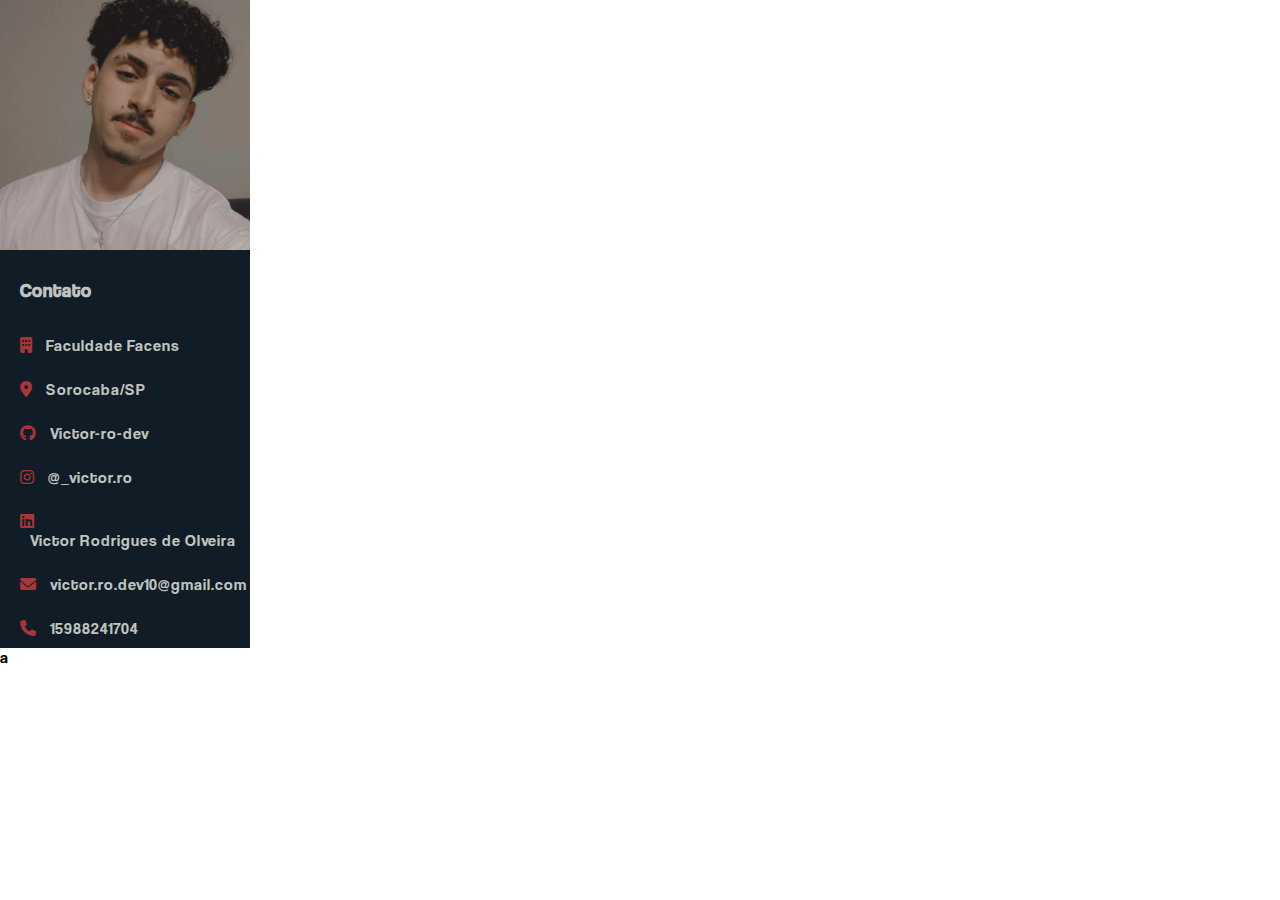
==== curriculo/index.html @ 8c6395da "Side bar base" ====
<!DOCTYPE html>
<html lang="pt-br">

<head>
    <meta charset="UTF-8">
    <meta name="viewport" content="width=device-width, initial-scale=1.0">
    <title>Currículo</title>
    <link rel="stylesheet" href="style.css">
    <link rel="stylesheet" href="https://cdnjs.cloudflare.com/ajax/libs/font-awesome/6.0.0-beta3/css/all.min.css">

</head>

<body>
    <div class="conatiner">
        <aside class="sidebar">
            <picture id="foto">
                <img src="imagens/victor.jpeg" alt="" width="250" height="250">
            </picture>
            <h3>Contato</h3>
            <ul>
                <li><a href="https://facens.br/" target="_blank">
                        <i class="fa-solid fa-building"></i></a>
                    <p>Faculdade Facens</p>
                </li>

                <li><a href="https://maps.app.goo.gl/vcmUJLCUnn7WWMGg9" target="_blank">
                        <i class="fa-solid fa-location-dot"></i></a>
                    <p>Sorocaba/SP</p>
                </li>
                <li><a href="https://github.com/Victor-ro-dev" target="_blank">
                        <i class="fa-brands fa-github"></i></a>
                    <p>Victor-ro-dev</p>
                </li>
                <li><a href="https://www.instagram.com/_victor.ro/" target="_blank">
                        <i class="fa-brands fa-instagram"></i></a>
                    <p>@_victor.ro</p>
                </li>

                <li><a href="https://www.linkedin.com/in/victor-rodrigues-de-oliveira-17a7502b8/" target="_blank">
                        <i class="fa-brands fa-linkedin"></i></a>
                    <p>Victor Rodrigues de Olveira</p>
                </li>

                <li><a href="victor.ro.dev10@gmail.com" target="_blank">
                        <i class="fa-solid fa-envelope"></i></a>
                    <p>victor.ro.dev10@gmail.com</p>
                </li>

                <li><a href="https://web.whatsapp.com/" target="_blank">
                        <i class="fa-solid fa-phone"></i></a>
                    <p>15988241704</p>
                </li>
            </ul>
        </aside>

        <main class="main-content">
            a
        </main>

    </div>
</body>

</html>
---- curriculo/style.css ----
@font-face {
    font-family: "Coolvetica";
    src: url(fonts/CoolveticaRg-Regular.woff);
}
*{
    margin: 0px;
    padding: 0px;
    font-family: "Coolvetica";
    box-sizing: border-box;
}
ul{
    list-style: none;
}
a{
    text-decoration: none;
}
.container{
    display: flex;
    height: 100vh;
}

.sidebar{
    width: 250px;
    background-color: #101C26;
}
.sidebar h3{
    color: #C0C4C0;
    margin: 10px 0px;
    padding: 15px 0px 10px 20px;

}
.sidebar a i{
    color: #A83636;
    
}
.sidebar li{
    margin-right: 10px 5px;
    padding: 15px 0px 10px 20px;
}
.sidebar li p{
    color: #C0C4C0;
    display: inline-block;
    padding-left: 10px;
}
.main-content{
    flex: 1;
}
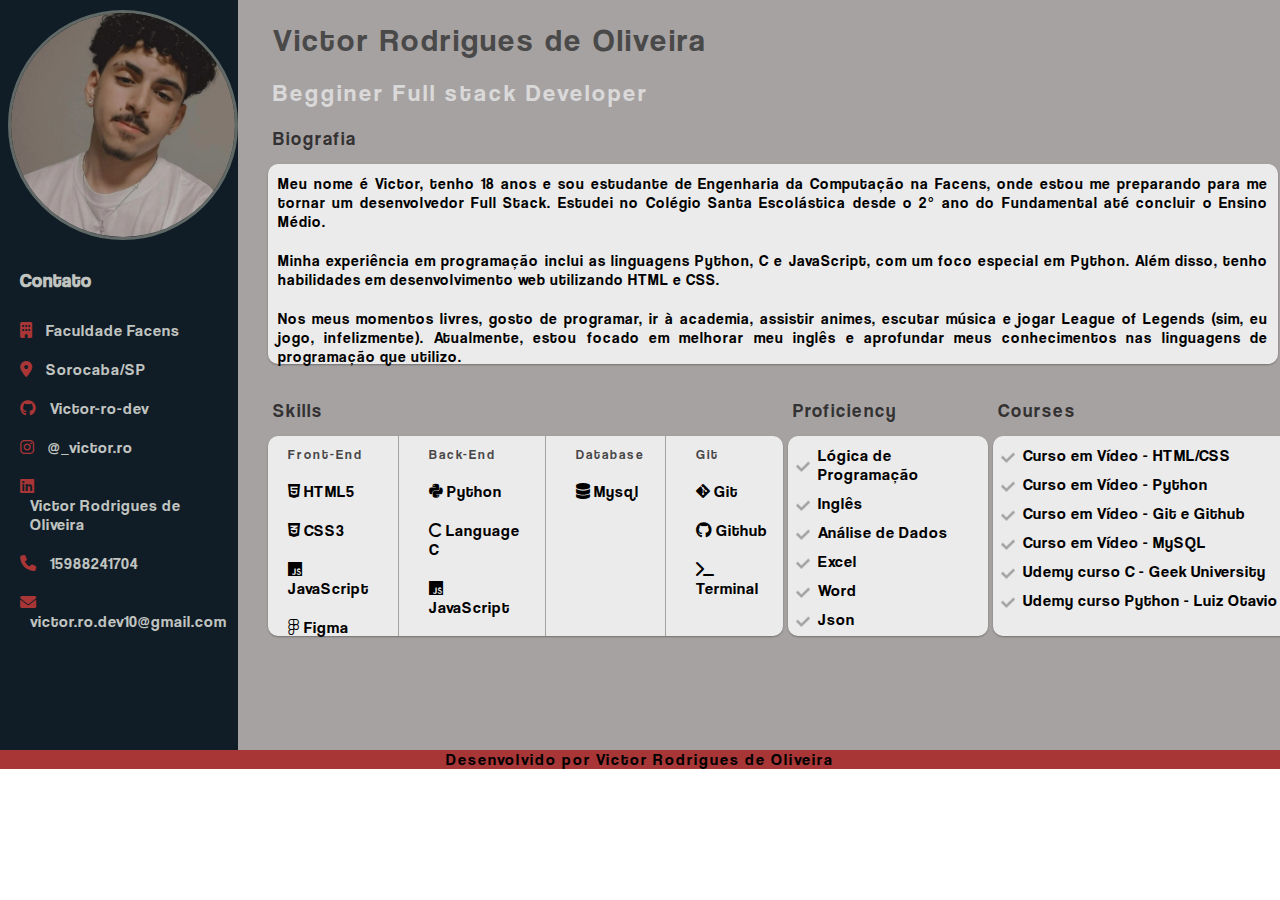
==== commit e50ad4e2: "Resultado-final" ====
--- a/curriculo/index.html
+++ b/curriculo/index.html
@@ -11,10 +11,10 @@
 </head>
 
 <body>
-    <div class="conatiner">
+    <div id="container">
         <aside class="sidebar">
             <picture id="foto">
-                <img src="imagens/victor.jpeg" alt="" width="250" height="250">
+                <img src="imagens/victor.jpeg" alt="" width="230" height="230">
             </picture>
             <h3>Contato</h3>
             <ul>
@@ -38,26 +38,125 @@
 
                 <li><a href="https://www.linkedin.com/in/victor-rodrigues-de-oliveira-17a7502b8/" target="_blank">
                         <i class="fa-brands fa-linkedin"></i></a>
-                    <p>Victor Rodrigues de Olveira</p>
-                </li>
-
-                <li><a href="victor.ro.dev10@gmail.com" target="_blank">
-                        <i class="fa-solid fa-envelope"></i></a>
-                    <p>victor.ro.dev10@gmail.com</p>
+                    <p>Victor Rodrigues de Oliveira</p>
                 </li>
 
                 <li><a href="https://web.whatsapp.com/" target="_blank">
                         <i class="fa-solid fa-phone"></i></a>
                     <p>15988241704</p>
                 </li>
+
+                <li><a href="#" target="_self">
+                        <i class="fa-solid fa-envelope"></i></a>
+                    <p>victor.ro.dev10@gmail.com</p>
+                </li>
+
+
             </ul>
         </aside>
 
         <main class="main-content">
-            a
+            <h1>Victor Rodrigues de Oliveira</h1>
+            <h2>Begginer Full stack Developer</h2>
+            <section>
+                <h3>Biografia</h3>
+                <div class="box-section" id="bio">
+                    <p>Meu nome é Victor, tenho 18 anos e sou estudante de Engenharia da Computação na Facens, onde
+                        estou me preparando para me tornar um desenvolvedor Full Stack. Estudei no Colégio Santa
+                        Escolástica desde o 2° ano do Fundamental até concluir o Ensino Médio.</p> 
+
+                        <p>
+                            Minha experiência em programação inclui as linguagens Python, C e JavaScript, com um foco
+                            especial em Python. Além disso, tenho habilidades em desenvolvimento web utilizando HTML e CSS.
+                        </p>
+                        
+
+                        <p>
+                            Nos meus momentos livres, gosto de programar, ir à academia, assistir animes, escutar música e
+                            jogar League of Legends (sim, eu jogo, infelizmente). Atualmente, estou focado em melhorar meu
+                            inglês e aprofundar meus conhecimentos nas linguagens de programação que utilizo.
+                        </p>
+                    </div>
+            </section>
+
+            <article class="two-tables">
+                <section>
+                    <h3>Skills</h3>
+                    <div class="box-section" id="skills">
+                        <div id="front">
+                            <h5>Front-End</h5>
+                
+                            <ul>
+                                <li> <i class="fa-brands fa-html5"></i>  HTML5</li>
+                                <li> <i class="fa-brands fa-css3-alt"></i> CSS3</li>
+                                <li> <i class="fa-brands fa-js"></i>  JavaScript</li>
+                                <li> <i class="fa-brands fa-figma"></i>  Figma</li>
+                            </ul>
+                        </div>
+                        <div class="vertical-hr"></div>
+                
+                        <div id="back">
+                            <h5>Back-End</h5>
+                
+                            <ul>
+                                <li> <i class="fa-brands fa-python"></i>  Python</li>
+                                <li> <i class="fa-sharp fa-solid fa-c"></i> Language C</li>
+                                <li> <i class="fa-brands fa-js"></i>  JavaScript</li>
+                                <li></li>
+                            </ul>
+                        </div>
+                        <div class="vertical-hr"></div>
+                        <div id="data">
+                            <h5>Database</h5>
+                
+                            <ul>
+                                <li> <i class="fa-solid fa-database"></i>  Mysql</li>
+                            </ul>
+                        </div>
+                        <div class="vertical-hr"></div>
+                        <div id="data">
+                            <h5>Git</h5>
+                
+                            <ul>
+                                <li> <i class="fa-brands fa-git-alt"></i>  Git</li>
+                                <li> <i class="fa-brands fa-github"></i>  Github</li>
+                                <li> <i class="fa-solid fa-terminal"></i> Terminal</li>
+                            </ul>
+                        </div>
+                    </div>
+                </section>
+                <section>
+                    <h3 id="alinhamento-h3">Proficiency</h3>
+                    <div class="box-section" id="proficiency">
+                        <ul>
+                            <li>Lógica de Programação</li>
+                            <li>Inglês</li>
+                            <li>Análise de Dados</li>
+                            <li>Excel</li>
+                            <li>Word</li>
+                            <li>Json</li>
+                        </ul>
+                    </div>
+                </section>
+                <section>
+                    <h3 id="alinhamento-h3">Courses</h3>
+                    <div class="box-section" id="courses">
+                        <ul>
+                            <li>Curso em Vídeo - HTML/CSS</li>
+                            <li>Curso em Vídeo - Python</li>
+                            <li>Curso em Vídeo - Git e Github</li>
+                            <li>Curso em Vídeo - MySQL</li>
+                            <li>Udemy curso C - Geek University </li>
+                            <li>Udemy curso Python - Luiz Otavio</li>
+                        </ul>
+                    </div>
+                </section>
+            </article>
         </main>
-
     </div>
+    <footer>
+        <p>Desenvolvido por Victor Rodrigues de Oliveira</p>
+    </footer>
 </body>
 
 </html>--- a/curriculo/style.css
+++ b/curriculo/style.css
@@ -14,12 +14,59 @@
 a{
     text-decoration: none;
 }
-.container{
+
+@media (max-width: 1200px) {
+    .box-section {
+        height: 350px;
+        padding: 15px;
+    }
+
+    .box-section p {
+        font-size: 0.9rem;
+        line-height: 1.5;
+    }
+}
+
+
+@media (max-width: 795px) {
+    .box-section {
+        height: 400px;
+        padding: 10px;
+    }
+
+    .box-section p {
+        font-size: 0.85rem;
+        line-height: 1.4;
+    }
+}
+#alinhamento-h3 {
+    margin: 10px 0px 0px 5px;
+}
+.two-tables{
     display: flex;
-    height: 100vh;
-}
-
+}
+
+.vertical-hr {
+    border: none; 
+    border-left: 1px solid #A6A2A2; 
+    height: 100%; 
+    width: 0; 
+    margin: 0 10px; 
+}
+#container{
+    display: flex;
+    height: 750px;
+}
+
+#foto img{
+    margin-top: 10px;
+    margin-left: 8px;
+    border-radius: 50%;
+    border-color: #f5f5dc5b;
+    border-style: solid;
+}
 .sidebar{
+    height: 100%;
     width: 250px;
     background-color: #101C26;
 }
@@ -34,8 +81,8 @@
     
 }
 .sidebar li{
-    margin-right: 10px 5px;
-    padding: 15px 0px 10px 20px;
+    margin-right: 10px;
+    padding: 10px 0px 10px 20px;
 }
 .sidebar li p{
     color: #C0C4C0;
@@ -43,5 +90,125 @@
     padding-left: 10px;
 }
 .main-content{
+    height: 100%;
     flex: 1;
-}+    background-color: #A6A2A2;
+}
+.main-content h1{
+    margin: 20px 35px;
+    color: #3d3d3de0;
+    letter-spacing: 2px;
+    font-weight: normal;
+
+}
+.main-content h2{
+    margin: 20px 35px;
+    color: #ffffff98;
+    letter-spacing: 2px;
+    font-weight: normal;
+}
+.main-content h3{
+    margin: 10px 35px;
+    color: #070606b7;
+    letter-spacing: 1px;
+    font-weight: normal;
+}
+
+.box-section{
+    box-sizing: border-box;
+    margin: 15px 30px 25px 30px;
+    background-color: #ffffffc9;
+    height: 200px;
+    box-shadow: 0px 1px 2px rgba(0, 0, 0, 0.308);
+    border-radius: 10px;
+}
+#bio p{
+    font-size: 0.95rem;
+    padding: 10px;
+    text-align: justify;
+}
+#skills{
+    box-shadow: 0px 1px 2px rgba(0, 0, 0, 0.308);
+    width: 515px;
+    display: flex;
+    margin-right: 5px;
+}
+
+#skills h4{
+    display: inline-block;
+    margin: 10px;
+    color: #070606b7;
+    letter-spacing: 1px;
+    font-weight: normal;
+}
+#skills h5{
+    display: inline-block;
+    margin-right: 10px;
+    padding: 10px 0px 10px 20px;
+    color: #070606b7;
+    letter-spacing: 1px;
+    font-weight: normal;
+}
+#skills li{
+    margin-right: 10px;
+    padding: 10px 0px 10px 20px;
+}
+
+#proficiency {
+    padding-top: 10px;
+    box-shadow: 0px 1px 2px rgba(0, 0, 0, 0.308);
+    margin-left: 0px;
+    margin-right: 5px;
+    width: 200px;
+}
+
+#proficiency li {
+    list-style-type: none;
+    padding-left: 30px;
+    padding-bottom: 10px;
+    position: relative;
+}
+
+#proficiency li::before {
+    content: url(imagens/marcador.png);
+    position: absolute;
+    left: 0;
+    top: 50%; 
+    transform: translateY(-70%);
+    padding-left: 5px; 
+}
+
+#courses {
+    padding-top: 10px;
+    box-shadow: 0px 1px 2px rgba(0, 0, 0, 0.308);
+    margin-left: 0px;
+    margin-right: 5px;
+    width: 310px;
+}
+
+#courses li {
+    list-style-type: none;
+    padding-left: 30px;
+    padding-bottom: 10px;
+    position: relative;
+}
+
+#courses li::before {
+    content: url(imagens/marcador.png);
+    position: absolute;
+    left: 0;
+    top: 50%; 
+    transform: translateY(-70%);
+    padding-left: 5px; 
+}
+
+
+footer{
+    text-align: center;
+    background-color: #A83636;
+    font-weight: 100;
+    letter-spacing: 1px;
+}
+
+
+
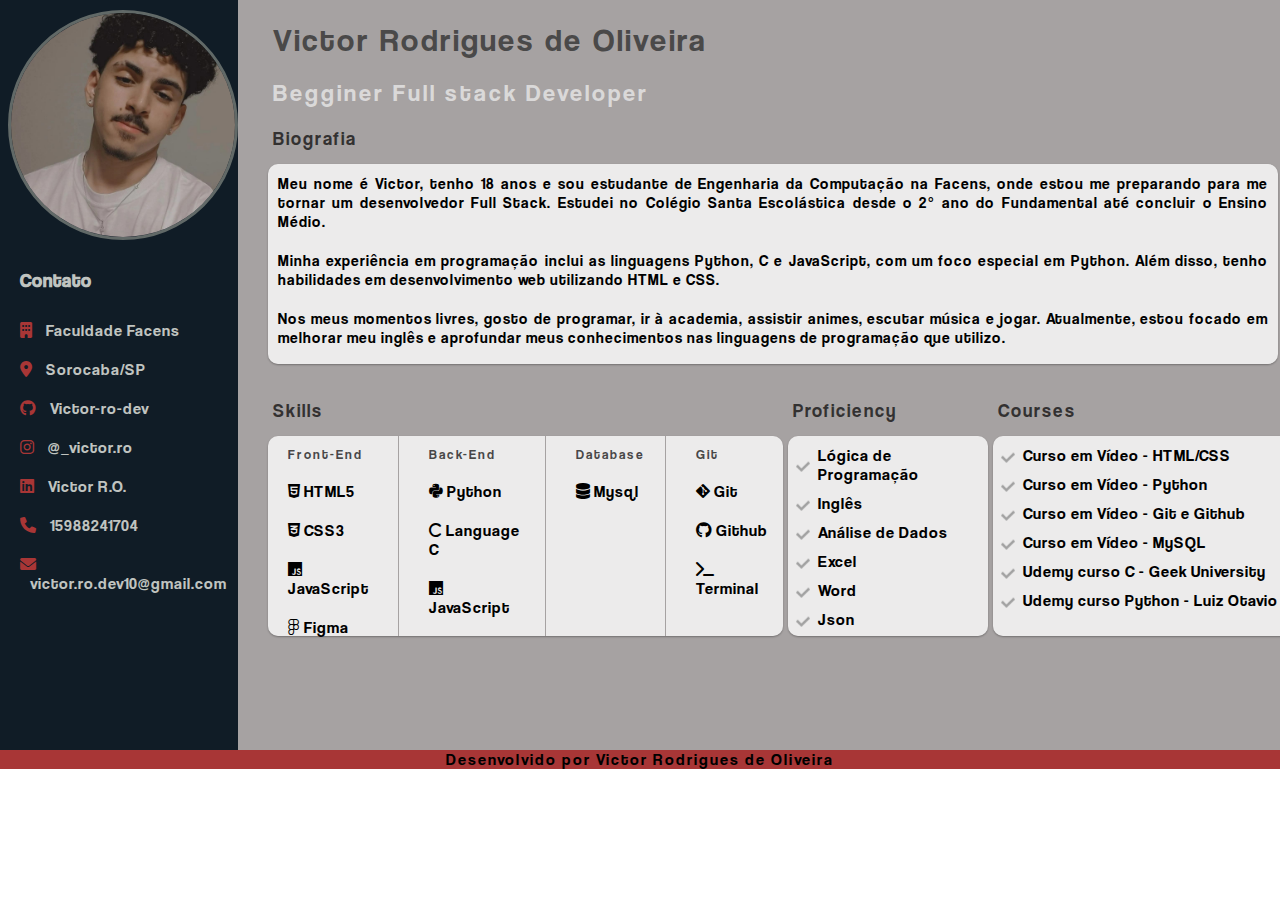
==== commit a64d3521: "Alteração de texto e indentação" ====
--- a/curriculo/index.html
+++ b/curriculo/index.html
@@ -38,7 +38,7 @@
 
                 <li><a href="https://www.linkedin.com/in/victor-rodrigues-de-oliveira-17a7502b8/" target="_blank">
                         <i class="fa-brands fa-linkedin"></i></a>
-                    <p>Victor Rodrigues de Oliveira</p>
+                    <p>Victor R.O.</p>
                 </li>
 
                 <li><a href="https://web.whatsapp.com/" target="_blank">
@@ -63,20 +63,20 @@
                 <div class="box-section" id="bio">
                     <p>Meu nome é Victor, tenho 18 anos e sou estudante de Engenharia da Computação na Facens, onde
                         estou me preparando para me tornar um desenvolvedor Full Stack. Estudei no Colégio Santa
-                        Escolástica desde o 2° ano do Fundamental até concluir o Ensino Médio.</p> 
+                        Escolástica desde o 2° ano do Fundamental até concluir o Ensino Médio.</p>
 
-                        <p>
-                            Minha experiência em programação inclui as linguagens Python, C e JavaScript, com um foco
-                            especial em Python. Além disso, tenho habilidades em desenvolvimento web utilizando HTML e CSS.
-                        </p>
-                        
+                    <p>
+                        Minha experiência em programação inclui as linguagens Python, C e JavaScript, com um foco
+                        especial em Python. Além disso, tenho habilidades em desenvolvimento web utilizando HTML e CSS.
+                    </p>
 
-                        <p>
-                            Nos meus momentos livres, gosto de programar, ir à academia, assistir animes, escutar música e
-                            jogar League of Legends (sim, eu jogo, infelizmente). Atualmente, estou focado em melhorar meu
-                            inglês e aprofundar meus conhecimentos nas linguagens de programação que utilizo.
-                        </p>
-                    </div>
+
+                    <p>
+                        Nos meus momentos livres, gosto de programar, ir à academia, assistir animes, escutar música e
+                        jogar. Atualmente, estou focado em melhorar meu
+                        inglês e aprofundar meus conhecimentos nas linguagens de programação que utilizo.
+                    </p>
+                </div>
             </section>
 
             <article class="two-tables">
@@ -85,41 +85,41 @@
                     <div class="box-section" id="skills">
                         <div id="front">
                             <h5>Front-End</h5>
-                
+
                             <ul>
-                                <li> <i class="fa-brands fa-html5"></i>  HTML5</li>
+                                <li> <i class="fa-brands fa-html5"></i> HTML5</li>
                                 <li> <i class="fa-brands fa-css3-alt"></i> CSS3</li>
-                                <li> <i class="fa-brands fa-js"></i>  JavaScript</li>
-                                <li> <i class="fa-brands fa-figma"></i>  Figma</li>
+                                <li> <i class="fa-brands fa-js"></i> JavaScript</li>
+                                <li> <i class="fa-brands fa-figma"></i> Figma</li>
                             </ul>
                         </div>
                         <div class="vertical-hr"></div>
-                
+
                         <div id="back">
                             <h5>Back-End</h5>
-                
+
                             <ul>
-                                <li> <i class="fa-brands fa-python"></i>  Python</li>
+                                <li> <i class="fa-brands fa-python"></i> Python</li>
                                 <li> <i class="fa-sharp fa-solid fa-c"></i> Language C</li>
-                                <li> <i class="fa-brands fa-js"></i>  JavaScript</li>
+                                <li> <i class="fa-brands fa-js"></i> JavaScript</li>
                                 <li></li>
                             </ul>
                         </div>
                         <div class="vertical-hr"></div>
                         <div id="data">
                             <h5>Database</h5>
-                
+
                             <ul>
-                                <li> <i class="fa-solid fa-database"></i>  Mysql</li>
+                                <li> <i class="fa-solid fa-database"></i> Mysql</li>
                             </ul>
                         </div>
                         <div class="vertical-hr"></div>
                         <div id="data">
                             <h5>Git</h5>
-                
+
                             <ul>
-                                <li> <i class="fa-brands fa-git-alt"></i>  Git</li>
-                                <li> <i class="fa-brands fa-github"></i>  Github</li>
+                                <li> <i class="fa-brands fa-git-alt"></i> Git</li>
+                                <li> <i class="fa-brands fa-github"></i> Github</li>
                                 <li> <i class="fa-solid fa-terminal"></i> Terminal</li>
                             </ul>
                         </div>
